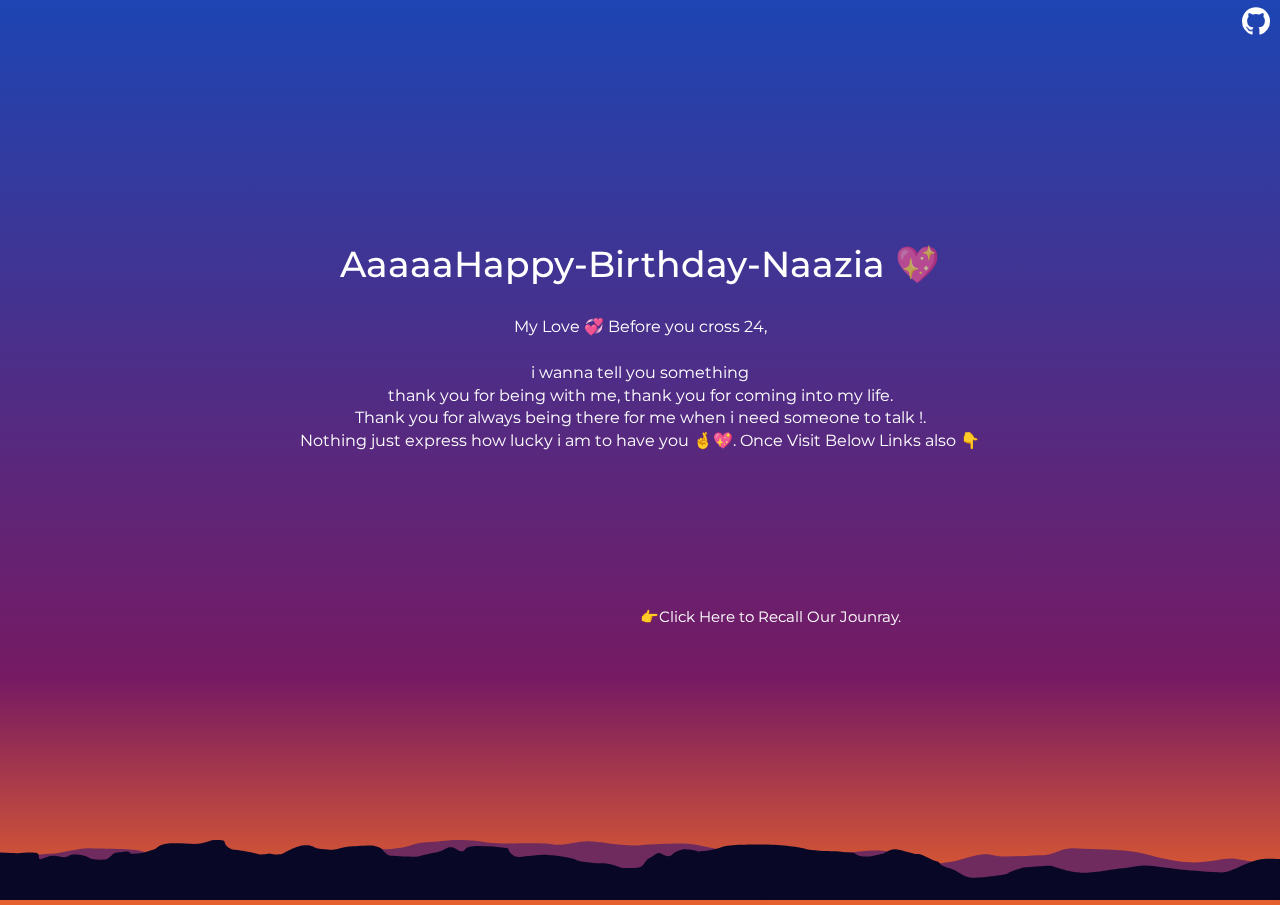
==== index.html @ c66317ec "Update index.html" ====
<!DOCTYPE html>
<html lang="en">
  <head>
    <meta charset="UTF-8" />
    <title>BirthDay--Wish | Preethi</title>
    <link rel="icon" type="image/x-icon" href="images/favicon.ico" />
    <link rel="stylesheet" href="css/style.css" />
    <link rel="stylesheet" href="css/bootstrap-3.min.css" />
    <link
      rel="stylesheet"
      href="css/font-awesome-4.7.0/css/font-awesome.min.css"
    />
    <link
      href="https://fonts.googleapis.com/css?family=Montserrat:400,500,600,700,800&amp;subset=cyrillic-ext,latin-ext"
      rel="stylesheet"
    />
  </head>

  <body>
    <section class="gasy-content">
      <a
        class="github-link"
        href="https://github.com/vishaltewatia"
        target="_blank"
      >
        <i class="fa fa-github fa-lg"></i>
      </a>
      <canvas id="canvas"></canvas>
      <div class="text">
        <h1>
          AaaaaHappy-Birthday-Naazia
          <span id="textt"> 💖</span>
        </h1>
        <br />
        <p>
          My Love 💞 Before you cross 24, <br />
          <br />
          i wanna tell you something 
          <br />
          thank you for being with me, thank you for coming into my life.
          <br />
          Thank you for always being there for me when i need someone to talk !.
          <br />
          Nothing just express how lucky i am to have you 🤞💖. Once Visit Below Links also 👇
        </p>
        <div class="img">
          <a href="gallery.html">👉Click Here to Recall Our Jounray.</a>
        </div>
      </div>
    </section>

    <svg
      class="mountains mountains--layer1"
      xmlns="http://www.w3.org/2000/svg"
      width="1920"
      height="200"
      viewBox="0 0 1920 200"
      preserveAspectRatio="none"
    >
      <title>untoldcoding</title>
      <path
        d="M0,41.57s21.25,2.19,27.33,2.19,22.27-4.37,28.34,0-1,22.94,6.07,19.67S72.87,52,81,52.81s16.19,10.15,22.27,0,25.3-1.41,30.36,6.24,21.25,7.33,26.32,4.76,8.1-20.66,16.19-22,17.21-6.31,18.22,0,5.06,3,12.15,3,20.24-10.93,25.3-14.2S238.86,11,259.1,11s35.42,4.37,43.52,0S316.79.05,321.86.05,337-1,337,6.61s6.07,24.92,15.18,26.12,30.36,11,34.41,14.31,18.22-2.19,18.22-2.19c11.13,7.65,20.24,0,20.24,0S441.29,23,453.43,18.63s17.21,4.37,20.24,7.65S497,32.62,500,32.73s19.23-10.82,23.28-10.82,27.33-4.37,34.41-3.28,16.19,10.72,16.19,14.1S582,52.5,586,52.5s15.18,2.19,21.25,2.19,14.17,1.09,17.21,1.09,6.07-3.28,26.32-13.11S669,21.91,677.11,24.09s9.11,14.2,16.19,13.11,0-17.48,24.29-17.48a140.45,140.45,0,0,1,44.53,7.65s3,29.5,17.21,29.5c0,0,28.34-7.65,36.44-7.65s39.47,7.33,47.57,16.23,32.39,12.18,42.51,12.18,25.3,15.3,28.34,15.3,23.28,3.28,28.34-5.46S967.59,66.7,975.69,58s10.12-21.3,17.21-11.2,13.16,8.47,16.19,0,14.17-16.12,17.21-16.12,19.23,3.28,19.23,6.56,25.3-2.19,35.42-12,39.47-9.83,65.79-9.83,54.65,9.83,61.74,14.2,33.4,7.65,42.51,7.65,20.24,4.37,26.32,4.37,5.06,9.83,17.21,13.11,25.3-8.19,28.34-7.92,10.12-16.12,19.23-16.12,27.33,16.94,34.41,16.12,22.27,22.12,28.34,24.31,2,12.13,18.22,22.45,22.27,32.18,34.41,32.18,50.61-8.74,54.65-15.3,22.27-19.67,27.33-19.67,34.41-7.65,38.46-4.37,29.35,22.94,48.58,22.94,46.56-14.2,54.65-14.2,23.28-9.83,35.42-9.83,46.56,12,57.69,14.2,42.51,8.74,58.7,8.74,38.67-42.77,66.8-45.89c6.12-.68,20.24,1.09,20.24,1.09V200H0Z"
      />
    </svg>

    <svg
      class="mountains mountains--layer2"
      xmlns="http://www.w3.org/2000/svg"
      width="1920"
      height="200"
      viewBox="0 0 1920 200"
      preserveAspectRatio="none"
    >
      <title>untoldcoding</title>
      <path
        d="M0,82.09s21.14-13,30.14-19,24-16,45-17.5,49.5-23.86,63-17c0,0,62.87.71,70.5,6.67s81,40.83,127.49,40.83,88.5-20.16,126-24.33,68.23-29.63,90-24.33,31.5,3.89,46.5-.72,25.5-19.61,42-19.61,25.5-7.1,51-7.1,39,11.59,63,11.59,60-3,75,3S864.1,4,882.09,4,934.41,22.09,960,17.59s58.59-7.5,75.09-4.5,36,16.9,61.5,25,82.5,17,97.5,18.55,51.77-6,67.5-10.5S1313,30,1330.81,38s23.76,44,44.76,44,45-6,57-12,31.5-22.5,45-22.5,12,7.5,31.5,7.5,42-4.5,57-4.5,24-25.5,49.5-22.5,66,1.9,90,13,49.5,30.55,78,33.55,54-16.5,69-12,44.91,19.5,67.45,19.5V200H0Z"
      />
    </svg>

    <script src="js/jquery-3.3.1.min.js"></script>
    <script src="js/bonane.js"></script>
    <script src="js/bootstrap.min.js"></script>
    <script src="js/index.js"></script>
  </body>
</html>
---- css/style.css ----
body {
  background: linear-gradient(to bottom, #1d45b3 0%, #761a63 75%, #e6612c 100%);
  margin: 0;
  overflow: hidden !important;
}

canvas {
  cursor: crosshair;
  display: block;
}

.text {
  color: white;
  position: absolute;
  top: 25%;
  text-align: center;
  display: block;
  width: 100%;
  font-family: "Montserrat", Sans-Serif;
  font-size: 1.5rem;
}

#textt {
  color: rgba(243, 150, 10, 0.678);
}

.item blockquote {
  border-left: none;
  margin: 0;
}

.gasy-content {
  width: 100% !important;
  height: 100% !important;
  overflow-y: hidden;
  overflow-x: hidden !important;
}

.github-link {
  color: white;
  right: 10px;
  position: absolute;
  top: 10px;
}

.github-link:hover {
  color: rgb(28, 164, 174);
}

.github-link > i {
  font-size: 2.333333em !important;
}

.mountains {
  position: absolute;
  bottom: 0;
  left: 0;
  right: 0;
  width: auto;
  min-width: 100%;
  height: 60px;
  fill: #080826;
}

.mountains--layer1 {
  z-index: 2;
}

.mountains--layer2 {
  fill: #6f2b5d;
  z-index: 0;
}
/**/
#container {
  position: absolute;
  margin: auto;
  width: 100vw;
  height: 80pt;
  top: 0;
  bottom: 0;

  filter: url(#threshold) blur(0.6px);
}

#text1,
#text2 {
  position: absolute;
  width: 100%;
  display: inline-block;

  font-family: "Raleway", sans-serif;
  font-size: 80pt;

  text-align: center;

  user-select: none;
}
/* relevant portion */

.text .img a {
  color: white;
  position: absolute;
  top: 160%;
}
.text .msg a {
  color: white;
  position: absolute;
  top: 178%;
}
.text p {
  font-size: 16px;
}
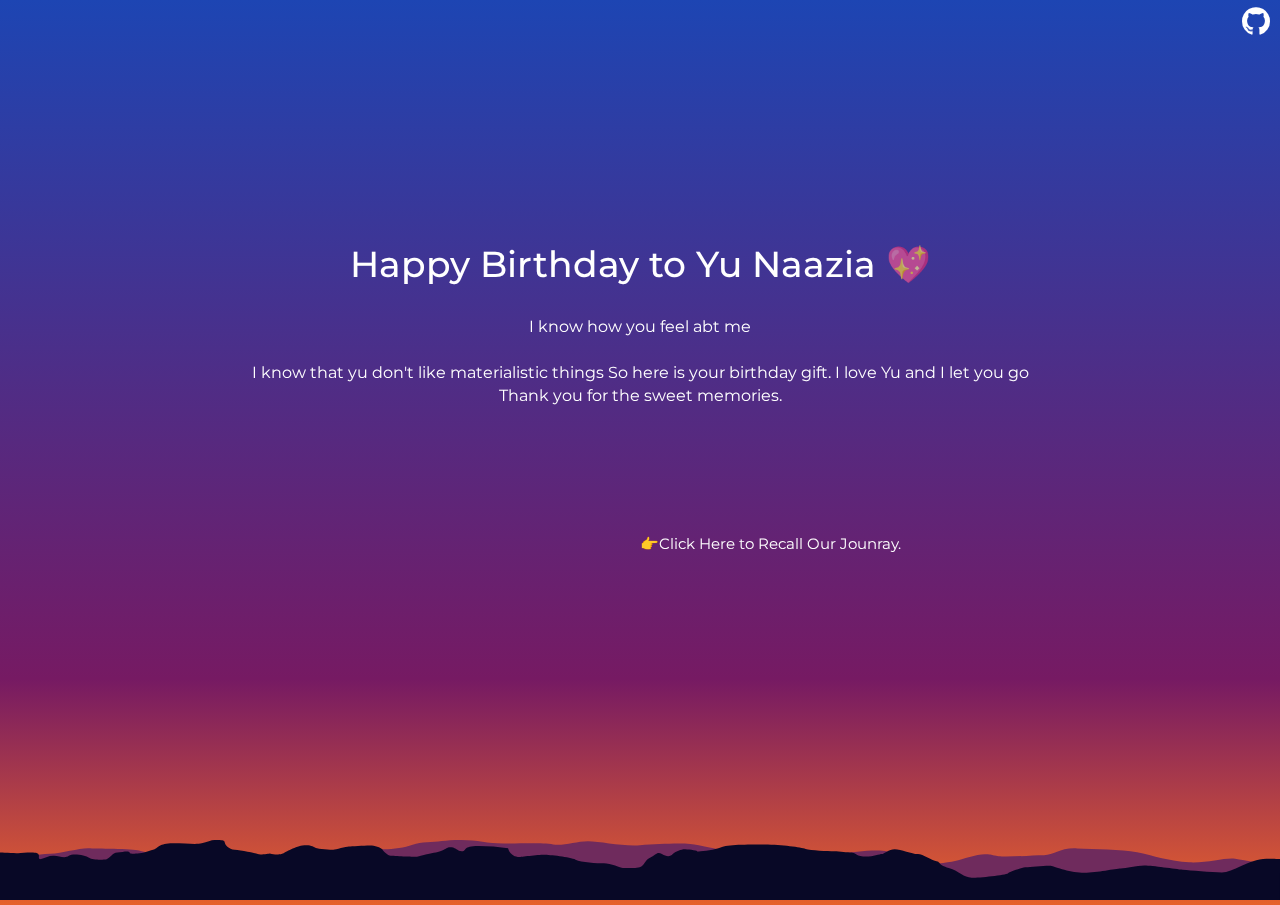
==== commit 1ea4e507: "Update index.html" ====
--- a/index.html
+++ b/index.html
@@ -2,7 +2,7 @@
 <html lang="en">
   <head>
     <meta charset="UTF-8" />
-    <title>BirthDay--Wish | Preethi</title>
+    <title>BirthDay--Wish | My Zia</title>
     <link rel="icon" type="image/x-icon" href="images/favicon.ico" />
     <link rel="stylesheet" href="css/style.css" />
     <link rel="stylesheet" href="css/bootstrap-3.min.css" />
@@ -28,20 +28,18 @@
       <canvas id="canvas"></canvas>
       <div class="text">
         <h1>
-          AaaaaHappy-Birthday-Naazia
+          Happy Birthday to Yu Naazia
           <span id="textt"> 💖</span>
         </h1>
         <br />
         <p>
-          My Love 💞 Before you cross 24, <br />
+          I know how you feel abt me <br />
           <br />
-          i wanna tell you something 
+          I know that yu don't like materialistic things
+          So here is your birthday gift. I love Yu and I let you go
           <br />
-          thank you for being with me, thank you for coming into my life.
+          Thank you for the sweet memories.
           <br />
-          Thank you for always being there for me when i need someone to talk !.
-          <br />
-          Nothing just express how lucky i am to have you 🤞💖. Once Visit Below Links also 👇
         </p>
         <div class="img">
           <a href="gallery.html">👉Click Here to Recall Our Jounray.</a>
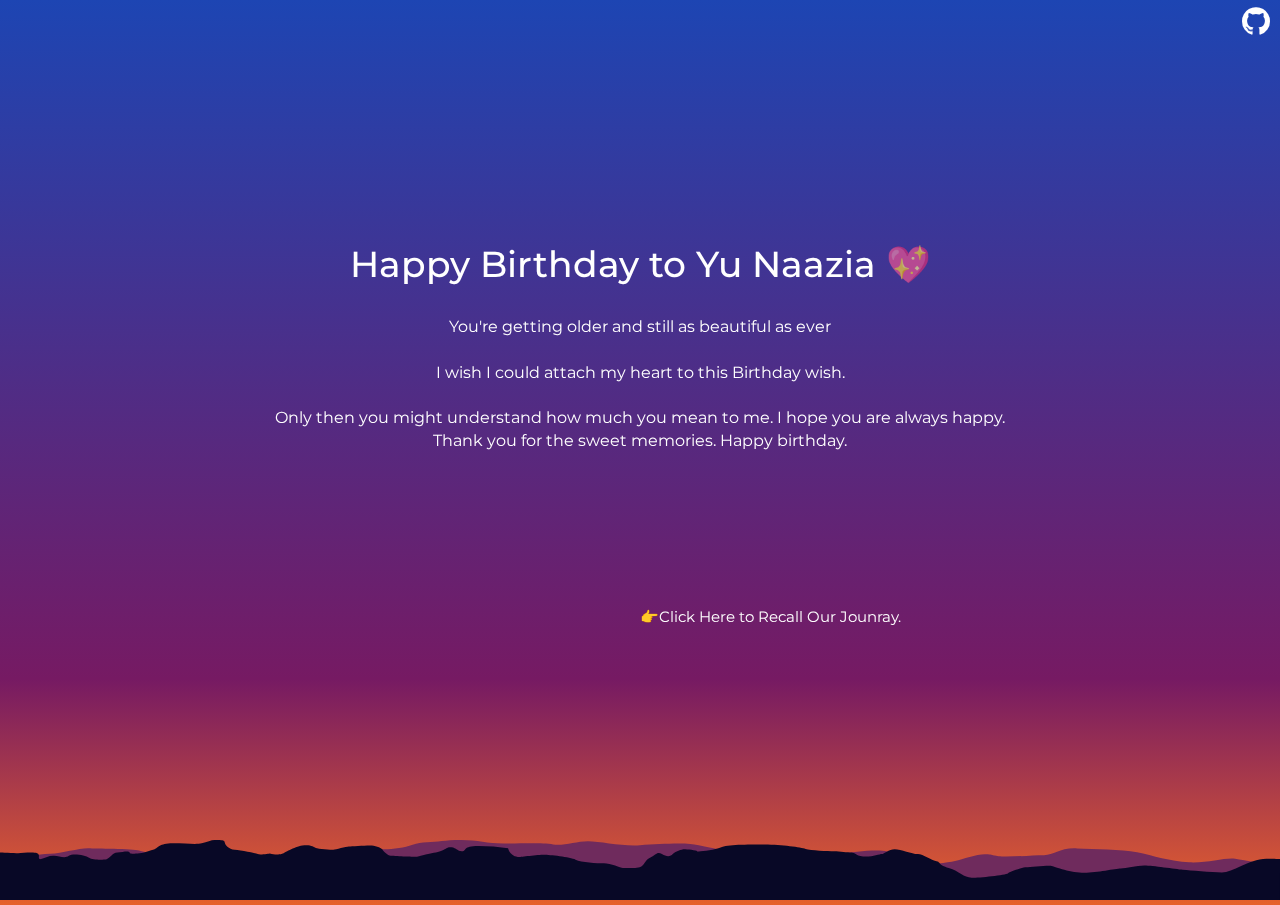
==== commit e09b93ca: "Update index.html" ====
--- a/index.html
+++ b/index.html
@@ -33,12 +33,13 @@
         </h1>
         <br />
         <p>
-          I know how you feel abt me <br />
+          You're getting older and still as beautiful as ever <br />
           <br />
-          I know that yu don't like materialistic things
-          So here is your birthday gift. I love Yu and I let you go
+          I wish I could attach my heart to this Birthday wish.<BR/>
+          <br/>
+          Only then you might understand how much you mean to me. I hope you are always happy.
           <br />
-          Thank you for the sweet memories.
+          Thank you for the sweet memories. Happy birthday.
           <br />
         </p>
         <div class="img">
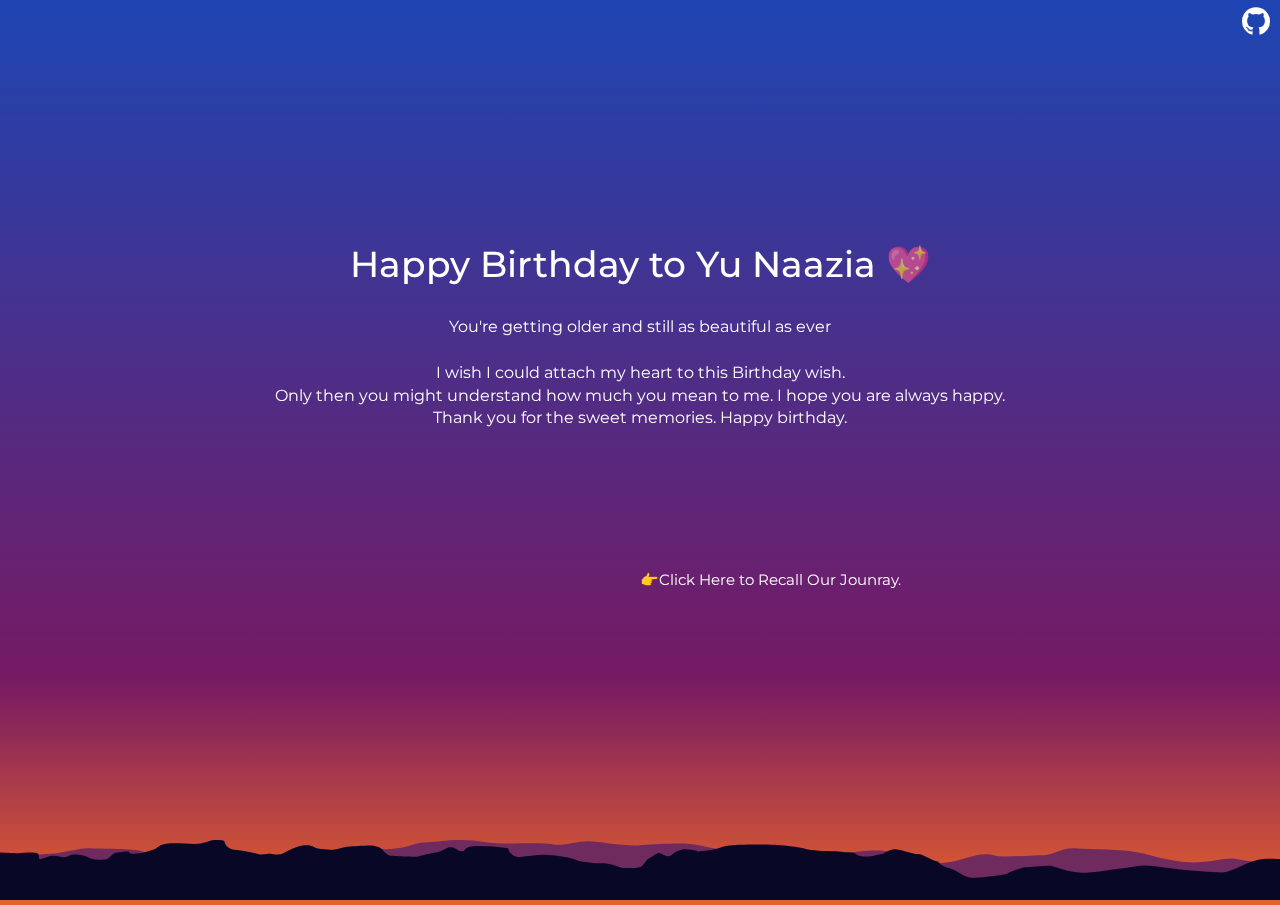
==== commit 369c2922: "Update index.html" ====
--- a/index.html
+++ b/index.html
@@ -36,7 +36,6 @@
           You're getting older and still as beautiful as ever <br />
           <br />
           I wish I could attach my heart to this Birthday wish.<BR/>
-          <br/>
           Only then you might understand how much you mean to me. I hope you are always happy.
           <br />
           Thank you for the sweet memories. Happy birthday.
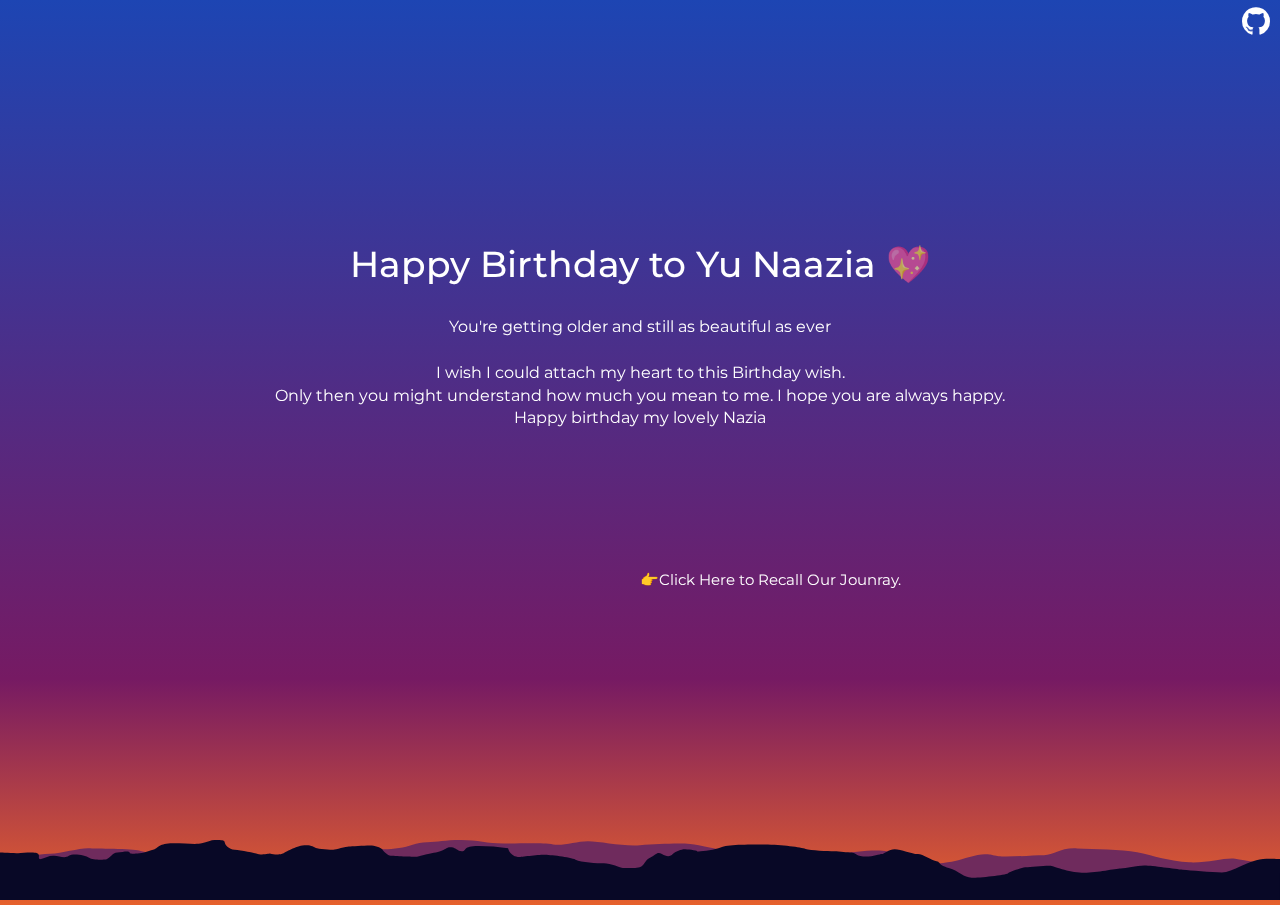
==== commit 86e0bcce: "Update index.html" ====
--- a/index.html
+++ b/index.html
@@ -38,7 +38,7 @@
           I wish I could attach my heart to this Birthday wish.<BR/>
           Only then you might understand how much you mean to me. I hope you are always happy.
           <br />
-          Thank you for the sweet memories. Happy birthday.
+          Happy birthday my lovely Nazia
           <br />
         </p>
         <div class="img">
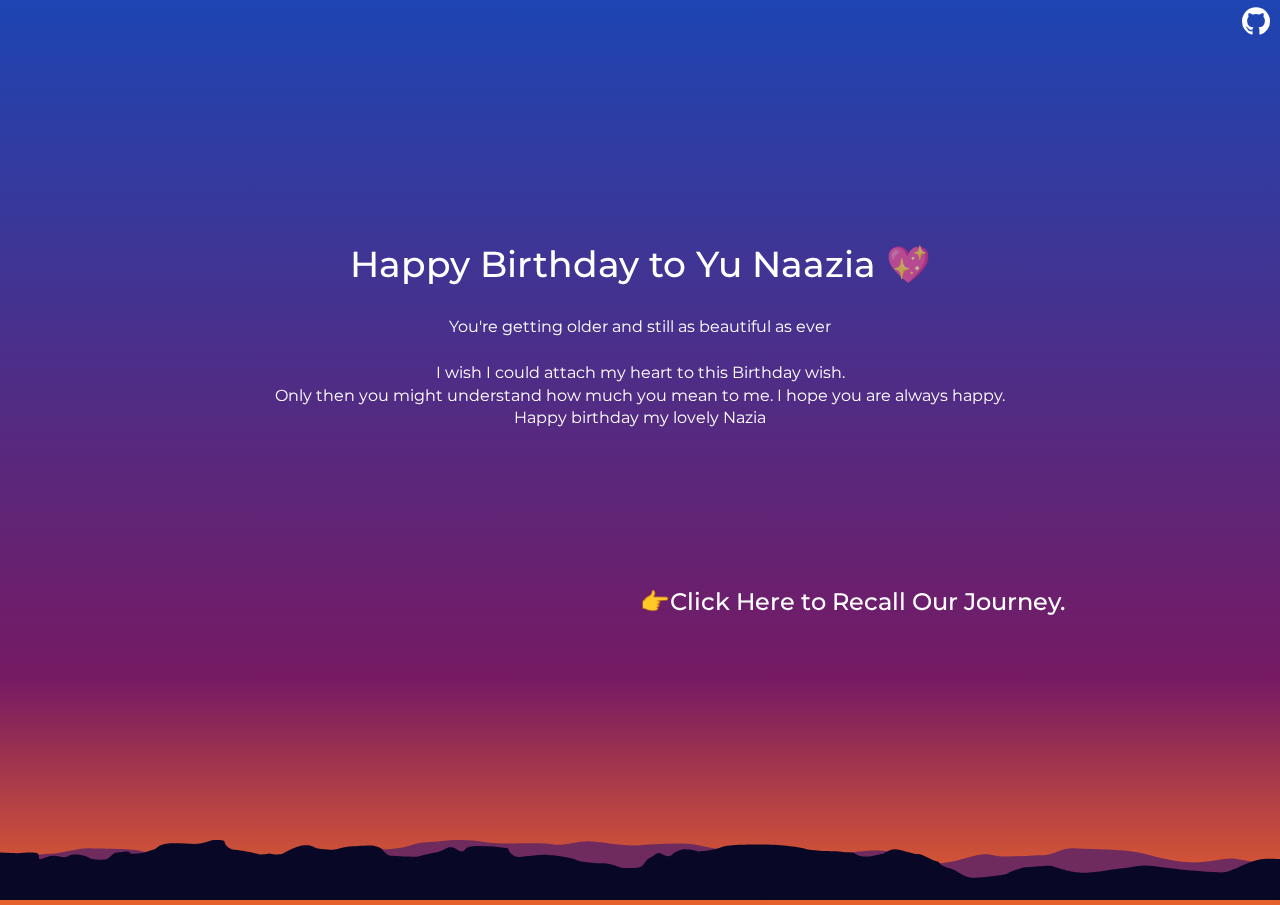
==== commit 88a8141a: "Update index.html" ====
--- a/index.html
+++ b/index.html
@@ -42,7 +42,7 @@
           <br />
         </p>
         <div class="img">
-          <a href="gallery.html">👉Click Here to Recall Our Jounray.</a>
+          <a href="gallery.html"><h3>👉Click Here to Recall Our Journey. </h3></a>
         </div>
       </div>
     </section>
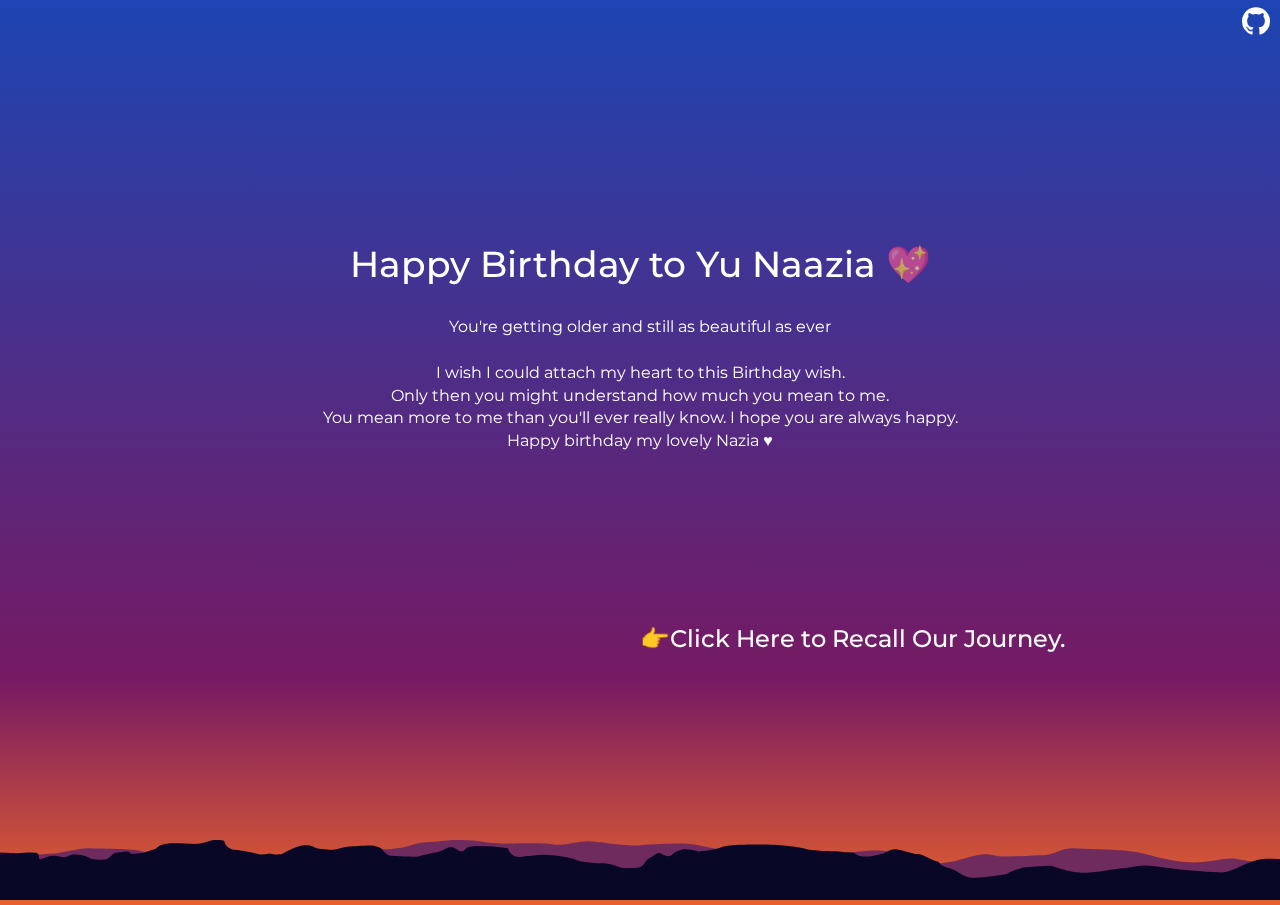
==== commit 57a0dd62: "Update index.html" ====
--- a/index.html
+++ b/index.html
@@ -36,9 +36,11 @@
           You're getting older and still as beautiful as ever <br />
           <br />
           I wish I could attach my heart to this Birthday wish.<BR/>
-          Only then you might understand how much you mean to me. I hope you are always happy.
+          Only then you might understand how much you mean to me.<br/> 
+          You mean more to me than you'll ever really know.
+          I hope you are always happy.
           <br />
-          Happy birthday my lovely Nazia
+          Happy birthday my lovely Nazia ♥︎
           <br />
         </p>
         <div class="img">
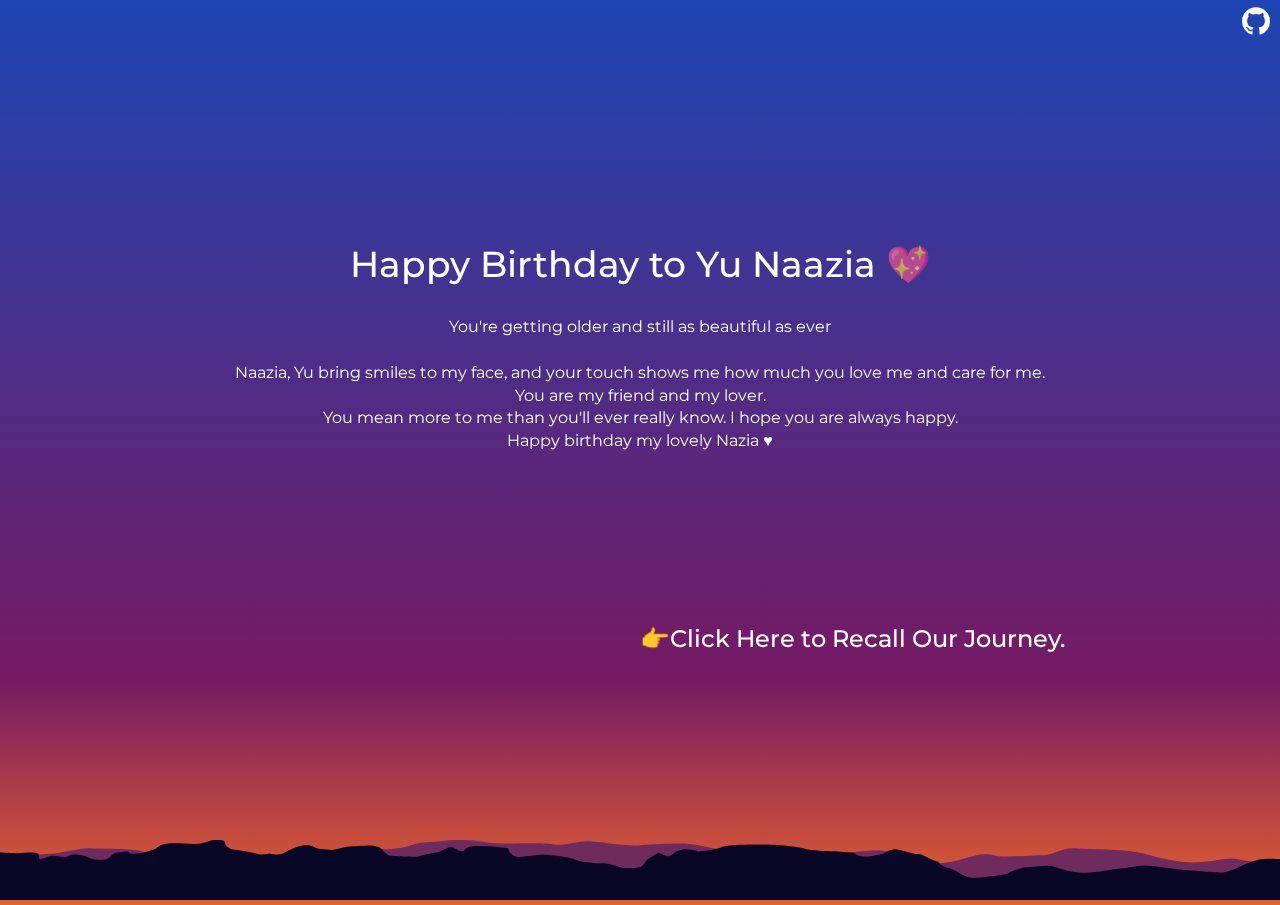
==== commit 8a0b47fb: "Update index.html" ====
--- a/index.html
+++ b/index.html
@@ -35,8 +35,8 @@
         <p>
           You're getting older and still as beautiful as ever <br />
           <br />
-          I wish I could attach my heart to this Birthday wish.<BR/>
-          Only then you might understand how much you mean to me.<br/> 
+          Naazia, Yu bring smiles to my face, and your touch shows me how much you love me and care for me.<br/>You are my friend and my lover. 
+          <br/> 
           You mean more to me than you'll ever really know.
           I hope you are always happy.
           <br />
